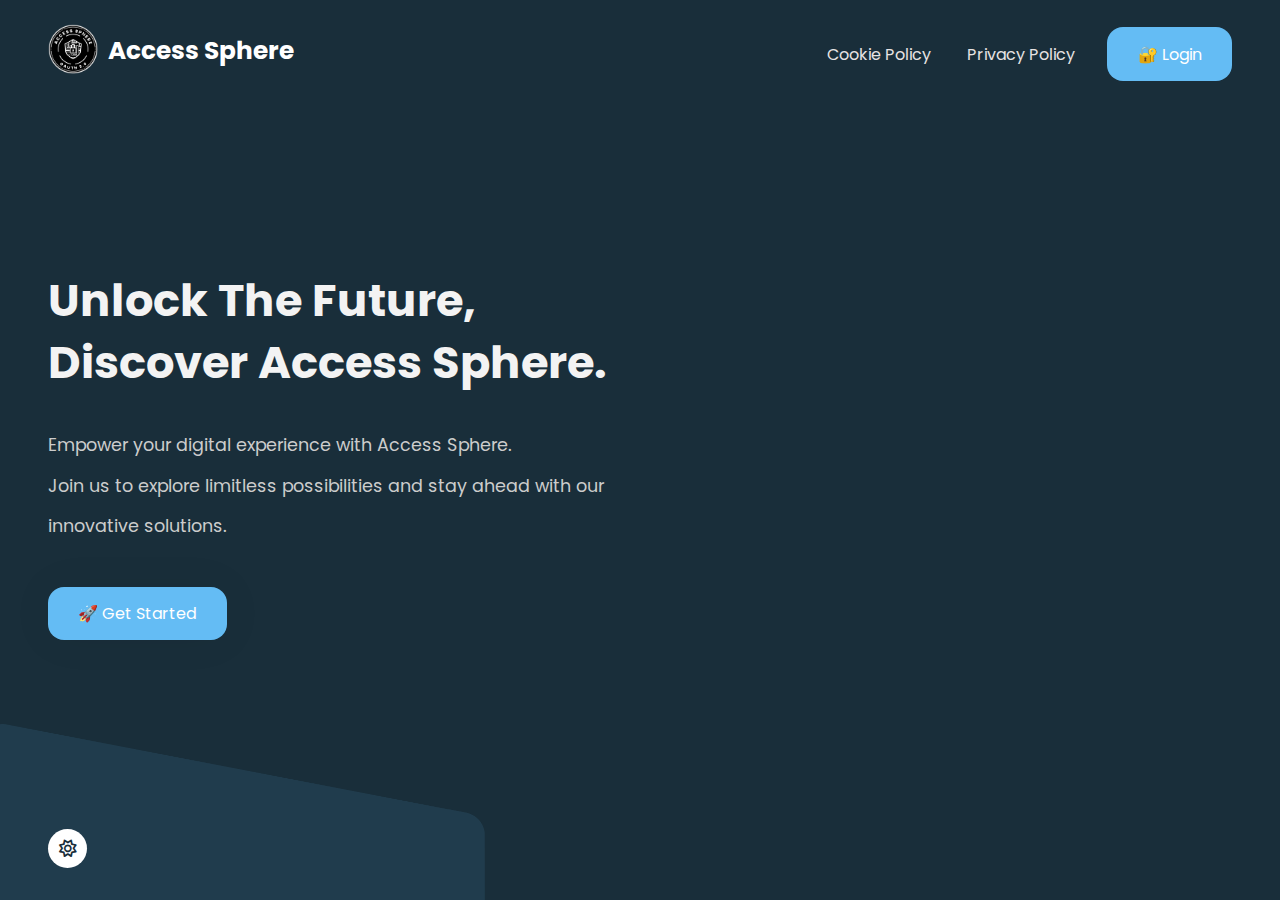
==== src/main/resources/static/index.html @ b30598ed "feat(): Fix Google Logo, bump V1.0.11" ====
<!DOCTYPE html>
<html lang="en">
<head>
    <meta charset="UTF-8"/>
    <meta http-equiv="X-UA-Compatible" content="IE=edge"/>
    <meta name="viewport" content="width=device-width, initial-scale=1.0"/>
    <title>Access Sphere</title>
    <link rel="stylesheet" href="style.css"/>
    <link
            rel="stylesheet"
            href="https://cdnjs.cloudflare.com/ajax/libs/font-awesome/6.5.2/css/all.min.css"
    />
    <!-- Meta ag Google Search -->
    <script type="application/ld+json">
        {
            "@context": "https://schema.org",
            "@type": "WebSite",
            "name": "Access Sphere",
            "alternateName": [
                "Access Sphere",
                "Security",
                "Access Sphere Security"
            ],
            "url": "https://access.sphere.service.giovannilamarmora.com"
        }
    </script>
    <meta
            name="description"
            content="Access Sphere - Empower your digital experience with Access Sphere. Join us to explore limitless possibilities and stay ahead with our innovative solutions."
    />

    <link rel="canonical" href="https://access.sphere.service.giovannilamarmora.com"/>

    <meta property="og:site_name" content="Access Sphere"/>
    <meta property="og:title" content="Security"/>
    <meta
            property="og:description"
            content="Access Sphere - Empower your digital experience with Access Sphere. Join us to explore limitless possibilities and stay ahead with our innovative solutions."
    />
    <meta
            property="og:image"
            content="https://github.com/giovannilamarmoraproject/Access-Sphere/blob/master/Access%20Sphere%20Logo/Access%20Sphere%20Transparent%20512x512.png?raw=true"
    />
    <meta property="og:url" content="https://access.sphere.service.giovannilamarmora.com"/>
    <!-- Favicon - Generic -->
    <link
            title="Access Sphere"
            rel="icon"
            href="https://github.com/giovannilamarmoraproject/Access-Sphere/blob/master/Access%20Sphere%20Logo/Access%20Sphere%20Transparent%20512x512.png?raw=true"
            type="image/x-icon"
            sizes="72x72"
    />
    <link
            title="Access Sphere"
            rel="icon"
            href="https://github.com/giovannilamarmoraproject/Access-Sphere/blob/master/Access%20Sphere%20Logo/Access%20Sphere%20Transparent%20512x512.png?raw=true"
            type="image/x-icon"
            sizes="96x96"
    />
    <link
            title="Access Sphere"
            rel="icon"
            href="https://github.com/giovannilamarmoraproject/Access-Sphere/blob/master/Access%20Sphere%20Logo/Access%20Sphere%20Transparent%20512x512.png?raw=true"
            type="image/x-icon"
            sizes="128x128"
    />
    <link
            title="Access Sphere"
            rel="icon"
            href="https://github.com/giovannilamarmoraproject/Access-Sphere/blob/master/Access%20Sphere%20Logo/Access%20Sphere%20Transparent%20512x512.png?raw=true"
            type="image/x-icon"
            sizes="144x144"
    />
    <link
            title="Access Sphere"
            rel="icon"
            href="https://github.com/giovannilamarmoraproject/Access-Sphere/blob/master/Access%20Sphere%20Logo/Access%20Sphere%20Transparent%20512x512.png?raw=true"
            type="image/x-icon"
            sizes="152x152"
    />
    <link
            title="Access Sphere"
            rel="icon"
            href="https://github.com/giovannilamarmoraproject/Access-Sphere/blob/master/Access%20Sphere%20Logo/Access%20Sphere%20Transparent%20512x512.png?raw=true"
            type="image/x-icon"
            sizes="192x192"
    />
    <link
            title="Access Sphere"
            rel="icon"
            href="https://github.com/giovannilamarmoraproject/Access-Sphere/blob/master/Access%20Sphere%20Logo/Access%20Sphere%20Transparent%20512x512.png?raw=true"
            type="image/x-icon"
            sizes="384x384"
    />
    <link
            title="Access Sphere"
            rel="icon"
            href="https://github.com/giovannilamarmoraproject/Access-Sphere/blob/master/Access%20Sphere%20Logo/Access%20Sphere%20Transparent%20512x512.png?raw=true"
            type="image/x-icon"
            sizes="512x512"
    />
    <!-- Favicon - Android -->
    <link
            title="Access Sphere"
            rel="shortcut icon"
            href="https://github.com/giovannilamarmoraproject/Access-Sphere/blob/master/Access%20Sphere%20Logo/Access%20Sphere%20Transparent%20512x512.png?raw=true"
            sizes="192x192"
    />
    <!-- Favicon - iOS -->
    <link
            title="Access Sphere"
            rel="apple-touch-icon"
            href="https://github.com/giovannilamarmoraproject/Access-Sphere/blob/master/Access%20Sphere%20Logo/Access%20Sphere%20Transparent%20512x512.png?raw=true"
            sizes="128x128"
    />
    <link
            title="Access Sphere"
            rel="apple-touch-icon"
            href="https://github.com/giovannilamarmoraproject/Access-Sphere/blob/master/Access%20Sphere%20Logo/Access%20Sphere%20Transparent%20512x512.png?raw=true"
            sizes="152x152"
    />
    <link
            title="Access Sphere"
            rel="apple-touch-icon"
            href="https://github.com/giovannilamarmoraproject/Access-Sphere/blob/master/Access%20Sphere%20Logo/Access%20Sphere%20Transparent%20512x512.png?raw=true"
            sizes="192x192"
    />
    <!-- Google Tag Manager -->
    <script>
        (function (w, d, s, l, i) {
          w[l] = w[l] || [];
          w[l].push({ "gtm.start": new Date().getTime(), event: "gtm.js" });
          var f = d.getElementsByTagName(s)[0],
            j = d.createElement(s),
            dl = l != "dataLayer" ? "&l=" + l : "";
          j.async = true;
          j.src = "https://www.googletagmanager.com/gtm.js?id=" + i + dl;
          f.parentNode.insertBefore(j, f);
        })(window, document, "script", "dataLayer", "GTM-KLC9VXFF");
    </script>
    <!-- End Google Tag Manager -->
    <!-- Google tag (gtag.js) -->
    <script
            async
            src="https://www.googletagmanager.com/gtag/js?id=G-R4KLC18RH6"
    ></script>
    <script>
        window.dataLayer = window.dataLayer || [];
        function gtag() {
          dataLayer.push(arguments);
        }
        gtag("js", new Date());

        gtag("config", "G-R4KLC18RH6");
    </script>
    <script>
        function navigateToPath(path) {
        // Ottieni l'origine attuale (es: https://stg.example.com o https://example.com)
        const origin = window.location.origin;

        // Costruisci l'URL completo aggiungendo il path
        const fullUrl = `${origin}/${path}`;

        // Reindirizza l'utente al nuovo URL
        window.location.href = fullUrl;
    }
    </script>
</head>
<body>
<!-- Google Tag Manager (noscript) -->
<noscript>
    <iframe
            src="https://www.googletagmanager.com/ns.html?id=GTM-KLC9VXFF"
            height="0"
            width="0"
            style="display: none; visibility: hidden"
    ></iframe>
</noscript>
<!-- End Google Tag Manager (noscript) -->
<main>
    <div class="big-wrapper dark">
        <img src="img/shape.png" alt="" class="shape"/>

        <header>
            <div class="container">
                <div class="logo">
                    <img hidden src="img/logo.png" alt="Access Sphere Logo"/>
                    <img src="img/Access%20Sphere%20Transparent%20512x512.png" style="width:50px"
                         alt="Access Sphere Logo"/>
                    <h3 style="margin-bottom: 7px">Access Sphere</h3>
                </div>

                <div class="links">
                    <ul>
                        <li hidden><a href="#">Features</a></li>
                        <li style="width:140px"><a style="width:max-content"
                                                   href="https://access.sphere.service.giovannilamarmora.com/cookie-policy"
                                                   onclick="event.preventDefault(); navigateToPath('cookie-policy')">Cookie
                            Policy</a></li>
                        <li style="width:140px"><a style="width:max-content"
                                                   href="https://access.sphere.service.giovannilamarmora.com/privacy-policy"
                                                   onclick="event.preventDefault(); navigateToPath('privacy-policy')">Privacy
                            Policy</a>
                        </li>
                        <li><a href="/login" class="btn">🔐 Login</a></li>
                    </ul>
                </div>

                <div class="overlay"></div>

                <div class="hamburger-menu" style="display: none" hidden>
                    <div class="bar" hidden></div>
                </div>
            </div>
        </header>

        <div class="showcase-area">
            <div class="container">
                <div class="left">
                    <div class="big-title">
                        <h1>Unlock the Future,</h1>
                        <h1>Discover Access Sphere.</h1>
                    </div>
                    <p class="text">
                        Empower your digital experience with Access Sphere. <br/>
                        Join us to explore limitless possibilities and stay ahead with
                        our innovative solutions.
                    </p>
                    <div class="cta">
                        <a
                                target="_blank"
                                href="https://access.sphere.doc.giovannilamarmora.com"
                                class="btn"
                        >🚀 Get started</a
                        >
                        <a href="/login" class="btn hidden-desktop login-btn ms-3"
                        >🔐 Login Page</a
                        >
                    </div>
                </div>

                <!--<div class="right animated animatedFadeInUp fadeInUp">-->
                <div id="person" class="right animated animatedFadeInUp fadeInUp">
                    <img src="img/person.png" alt="Person Image" class="person"/>
                </div>
            </div>
        </div>

        <div class="bottom-area">
            <div class="container">
                <button class="toggle-btn">
                    <i class="far fa-moon"></i>
                    <i class="far fa-sun"></i>
                </button>
            </div>
        </div>
    </div>
</main>

<!-- JavaScript Files -->
<script src="app.js"></script>
</body>
</html>
---- src/main/resources/static/style.css ----
@import url("https://fonts.googleapis.com/css2?family=Poppins:wght@100;200;300;400;500;600;700;800;900&display=swap");

.hidden-desktop {
  visibility: hidden;
}

@media (max-width: 870px) {
  .hidden-mobile {
    visibility: hidden;
  }

  .hidden-desktop {
    visibility: visible;
  }
}

.ms-3 {
  margin-left: 15px;
}

.login-btn {
  position: absolute;
  right: 25px;
}

.light {
  --mainColor: #64bcf4;
  --hoverColor: #5bacdf;
  --backgroundColor: #f1f8fc;
  --darkOne: #312f3a;
  --darkTwo: #45424b;
  --lightOne: #919191;
  --lightTwo: #aaa;
}

.dark {
  --mainColor: #64bcf4;
  --hoverColor: #5bacdf;
  --backgroundColor: #192e3a;
  --darkOne: #f3f3f3;
  --darkTwo: #fff;
  --lightOne: #ccc;
  --lightTwo: #e7e3e3;
}

*,
*::before,
*::after {
  padding: 0;
  margin: 0;
  box-sizing: border-box;
}

body {
  font-family: "Poppins", sans-serif;
}

.stop-scrolling {
  height: 100%;
  overflow: hidden;
}

img {
  width: 100%;
}

a {
  text-decoration: none;
}

.big-wrapper {
  position: relative;
  padding: 1.7rem 0 2rem;
  width: 100%;
  min-height: 100vh;
  overflow: hidden;
  background-color: var(--backgroundColor);
  display: flex;
  flex-direction: column;
  justify-content: space-between;
}

.container {
  position: relative;
  max-width: 81rem;
  width: 100%;
  margin: 0 auto;
  padding: 0 3rem;
  z-index: 10;
}

header {
  position: relative;
  z-index: 70;
}

header .container {
  display: flex;
  justify-content: space-between;
  align-items: center;
}

.overlay {
  display: none;
}

.logo {
  display: flex;
  align-items: center;
  cursor: pointer;
}

.logo img {
  width: 40px;
  margin-right: 0.6rem;
  margin-top: -0.6rem;
}

.logo h3 {
  color: var(--darkTwo);
  font-size: 1.55rem;
  line-height: 1.2;
  font-weight: 700;
}

.links ul {
  display: flex;
  list-style: none;
  align-items: center;
}

.links a {
  color: var(--lightTwo);
  margin-left: 4.5rem;
  display: inline-block;
  transition: 0.3s;
}

.links a:hover {
  color: var(--hoverColor);
  transform: scale(1.05);
}

.btn {
  display: inline-block;
  padding: 0.9rem 1.9rem;
  color: #fff !important;
  background-color: var(--mainColor);
  border-radius: 16px;
  text-transform: capitalize;
  transition: 0.3s;
}

.btn:hover {
  background-color: var(--hoverColor);
  transform: scale(1) !important;
}

.hamburger-menu {
  position: relative;
  z-index: 99;
  width: 2rem;
  height: 2rem;
  display: flex;
  align-items: center;
  justify-content: center;
  cursor: pointer;
  display: none;
}

.hamburger-menu .bar {
  position: relative;
  width: 100%;
  height: 3px;
  background-color: var(--darkTwo);
  border-radius: 3px;
  transition: 0.5s;
}

.bar::before,
.bar::after {
  content: "";
  position: absolute;
  width: 100%;
  height: 100%;
  background-color: var(--darkTwo);
  border-radius: 3px;
  transition: 0.5s;
}

.bar::before {
  transform: translateY(-8px);
}

.bar::after {
  transform: translateY(8px);
}

.big-wrapper.active .hamburger-menu .bar {
  background-color: transparent;
}

.big-wrapper.active .bar::before {
  transform: translateY(0) rotate(-45deg);
}

.big-wrapper.active .bar::after {
  transform: translateY(0) rotate(45deg);
}

.showcase-area .container {
  display: grid;
  grid-template-columns: repeat(2, 1fr);
  align-items: center;
  justify-content: center;
}

.big-title {
  font-size: 1.4rem;
  color: var(--darkOne);
  text-transform: capitalize;
  line-height: 1.4;
}

.text {
  color: var(--lightOne);
  font-size: 1.1rem;
  margin: 1.9rem 0 2.5rem;
  max-width: 600px;
  line-height: 2.3;
}

.showcase-area .btn {
  box-shadow: 0 0 40px 2px rgba(0, 0, 0, 0.05);
}

.person {
  width: 123%;
  transform: translate(15%, 25px);
}

.toggle-btn {
  display: inline-block;
  border: none;
  background: var(--darkTwo);
  color: var(--backgroundColor);
  outline: none;
  cursor: pointer;
  height: 39px;
  width: 39px;
  border-radius: 50%;
  font-size: 1.1rem;
  transition: 0.3s;
}

.toggle-btn i {
  line-height: 39px;
}

.toggle-btn:hover {
  background: var(--mainColor);
}

.big-wrapper.light .toggle-btn i:last-child {
  display: none;
}

.big-wrapper.light .toggle-btn i:first-child {
  display: block;
}

.big-wrapper.dark .toggle-btn i:last-child {
  display: block;
}

.big-wrapper.dark .toggle-btn i:first-child {
  display: none;
}

.shape {
  position: absolute;
  z-index: 0;
  width: 500px;
  bottom: -180px;
  left: -15px;
  opacity: 0.1;
}

.copy {
  position: absolute;
  top: 0;
  left: 0;
  z-index: 100;
  animation: appear 1s 1 both;
}

@keyframes appear {
  0% {
    clip-path: circle(30% at -25% -25%);
  }
  100% {
    clip-path: circle(150% at 0 0);
  }
}

@media screen and (max-width: 870px) {
  .hamburger-menu {
    display: flex;
  }

  .links {
    position: fixed;
    top: 0;
    right: 0;
    max-width: 450px;
    width: 100%;
    height: 100%;
    background-color: var(--mainColor);
    z-index: 95;
    display: flex;
    align-items: center;
    justify-content: center;
    transform: translateX(100%);
    transition: 0.5s;
  }

  .links ul {
    flex-direction: column;
  }

  .links a {
    color: #fff;
    margin-left: 0;
    padding: 2rem 0;
  }

  .links .btn {
    background: none;
  }

  .overlay {
    display: block;
    position: fixed;
    top: 0;
    left: 0;
    right: 0;
    bottom: 0;
    background-color: rgba(0, 0, 0, 0.7);
    opacity: 0;
    pointer-events: none;
    transition: 0.5s;
  }

  .big-wrapper.active .links {
    transform: translateX(0);
    box-shadow: 0 0 50px 2px rgba(0, 0, 0, 0.4);
  }

  .big-wrapper.active .overlay {
    pointer-events: all;
    opacity: 1;
  }

  .showcase-area {
    padding: 2.5rem 0;
    max-width: 700px;
    margin: 0 auto;
  }

  .showcase-area .container {
    grid-template-columns: 1fr;
    justify-content: center;
    grid-gap: 2rem;
  }

  .big-title {
    font-size: 1.1rem;
  }

  .text {
    font-size: 0.95rem;
    margin: 1.4rem 0 1.5rem;
  }

  .person {
    width: 100%;
    transform: none;
  }

  .logo h3 {
    font-size: 1.25rem;
  }

  .shape {
    bottom: -180px;
    left: -150px;
  }
}

@media screen and (max-width: 470px) {
  .container {
    padding: 0 1.5rem;
  }

  .big-title {
    font-size: 0.9rem;
  }

  .text {
    margin: 1.1rem 0 1.5rem;
  }

  .showcase-area .btn {
    font-size: 0.8rem;
  }
}

/* Animation */

@keyframes fadeInUp {
  from {
    transform: translate3d(0, 40px, 0);
  }

  to {
    transform: translate3d(0, 0, 0);
    opacity: 1;
  }
}

@-webkit-keyframes fadeInUp {
  from {
    transform: translate3d(0, 40px, 0);
  }

  to {
    transform: translate3d(0, 0, 0);
    opacity: 1;
  }
}

.animated {
  animation-duration: 1s;
  animation-fill-mode: both;
  -webkit-animation-duration: 1s;
  -webkit-animation-fill-mode: both;
}

.animatedFadeInUp {
  opacity: 0;
}

.fadeInUp {
  opacity: 0;
  animation-name: fadeInUp;
  -webkit-animation-name: fadeInUp;
}
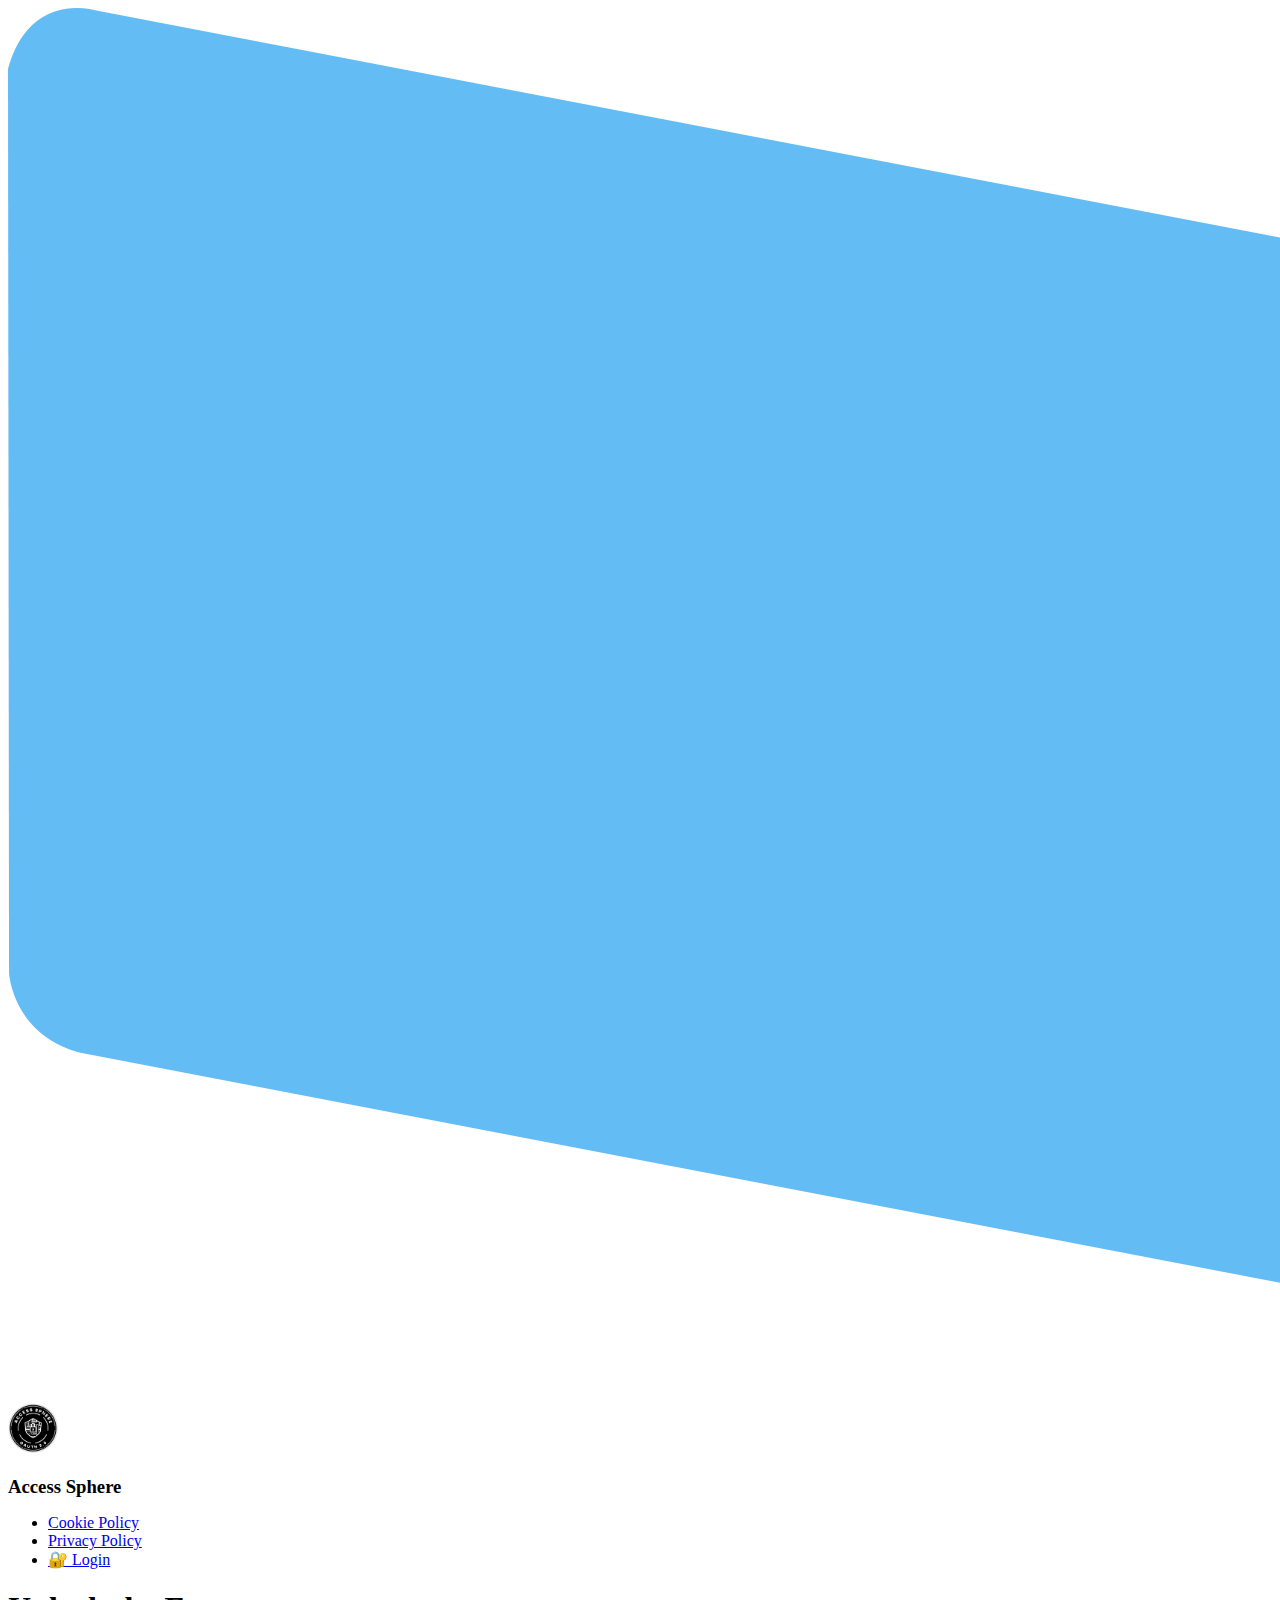
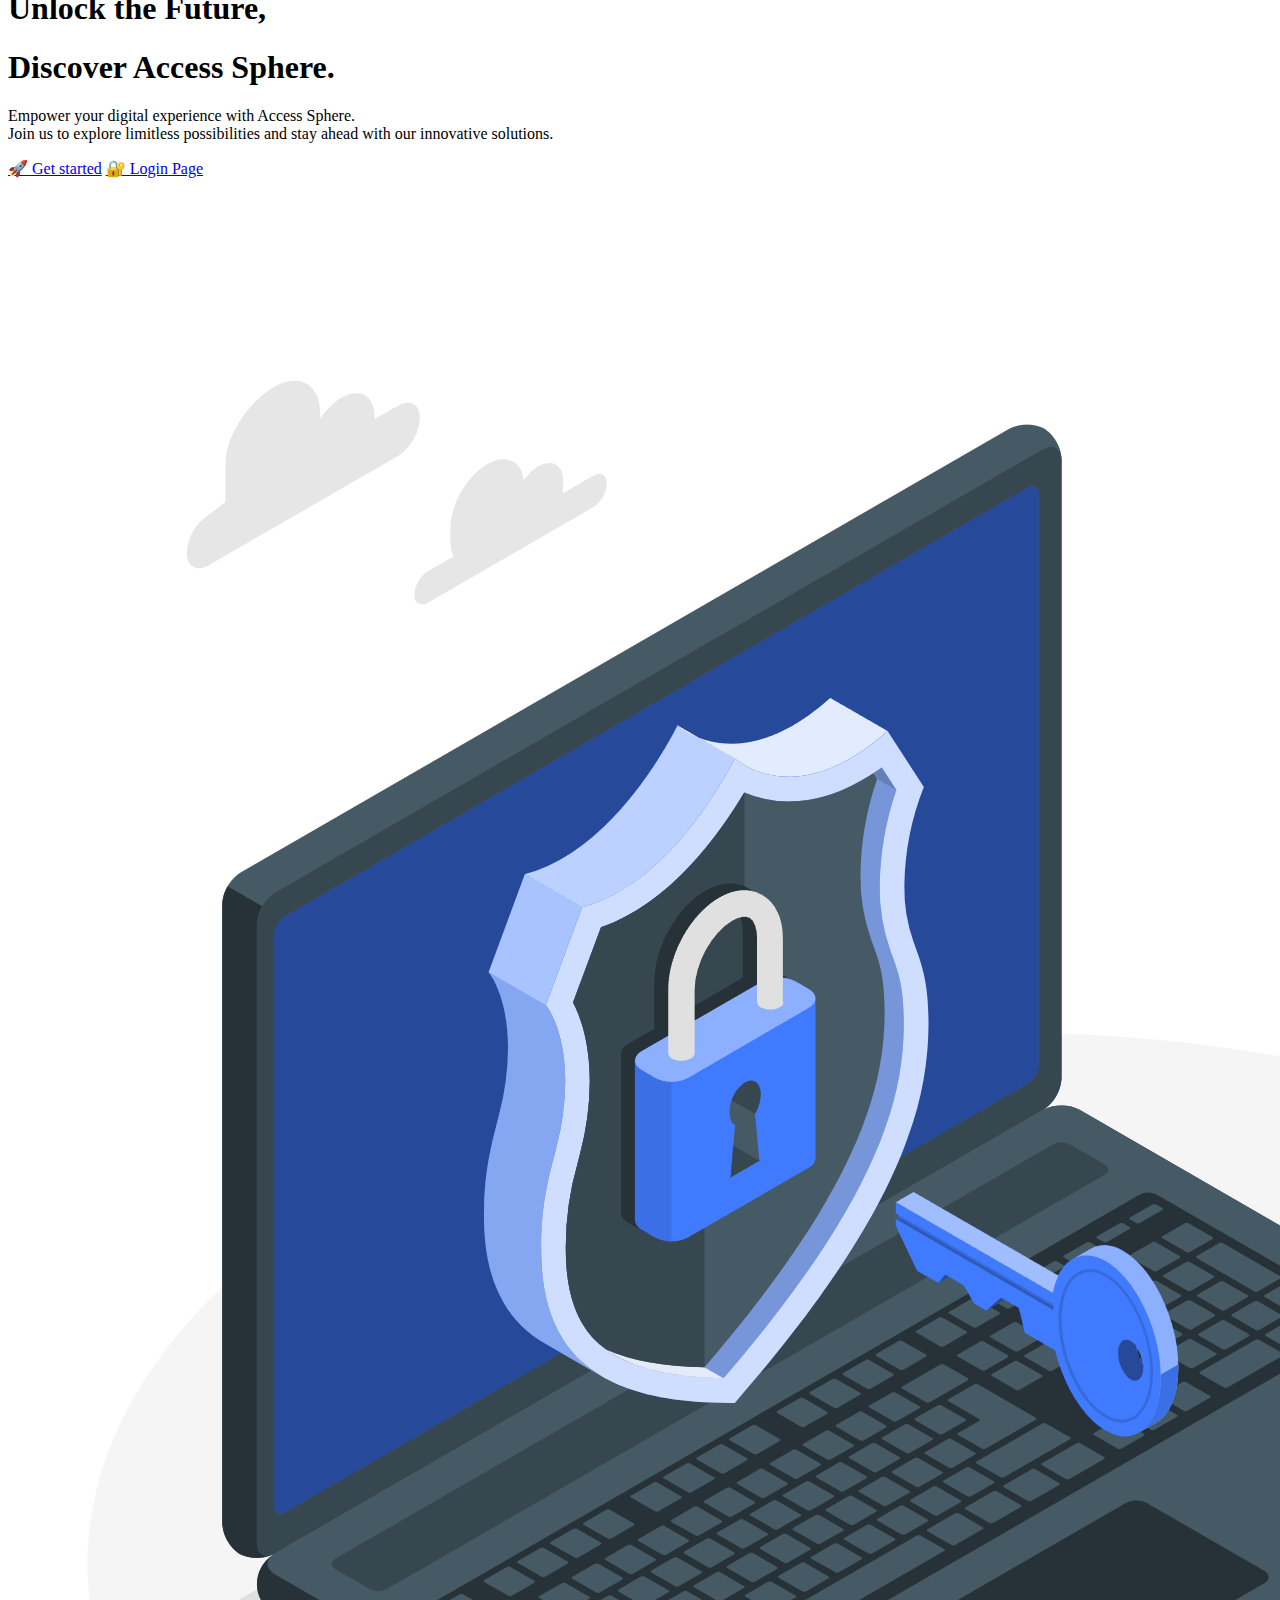
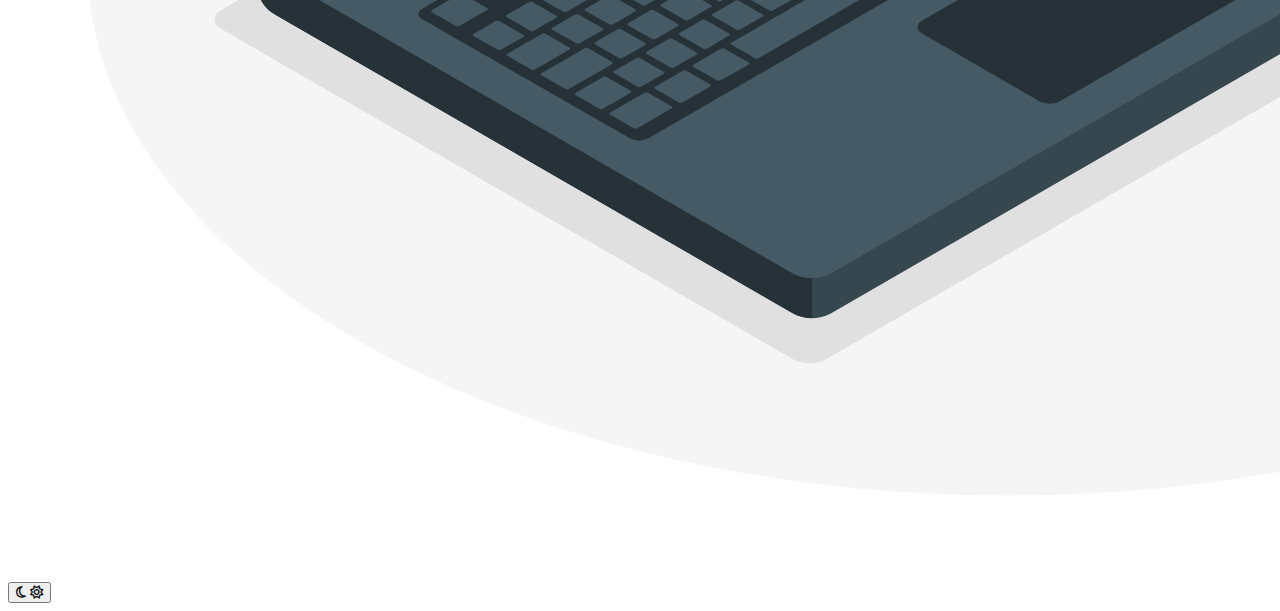
==== commit 80b8dfd9: "feat(): Added tech user and Make HTML, bump V1.0.27" ====
--- a/src/main/resources/static/index.html
+++ b/src/main/resources/static/index.html
@@ -1,160 +1,166 @@
 <!DOCTYPE html>
 <html lang="en">
-<head>
-    <meta charset="UTF-8"/>
-    <meta http-equiv="X-UA-Compatible" content="IE=edge"/>
-    <meta name="viewport" content="width=device-width, initial-scale=1.0"/>
+  <head>
+    <meta charset="UTF-8" />
+    <meta http-equiv="X-UA-Compatible" content="IE=edge" />
+    <meta name="viewport" content="width=device-width, initial-scale=1.0" />
     <title>Access Sphere</title>
-    <link rel="stylesheet" href="style.css"/>
-    <link
-            rel="stylesheet"
-            href="https://cdnjs.cloudflare.com/ajax/libs/font-awesome/6.5.2/css/all.min.css"
+    <link rel="stylesheet" href="css/style.css" />
+    <link
+      rel="stylesheet"
+      href="https://cdnjs.cloudflare.com/ajax/libs/font-awesome/6.5.2/css/all.min.css"
     />
     <!-- Meta ag Google Search -->
     <script type="application/ld+json">
-        {
-            "@context": "https://schema.org",
-            "@type": "WebSite",
-            "name": "Access Sphere",
-            "alternateName": [
-                "Access Sphere",
-                "Security",
-                "Access Sphere Security"
-            ],
-            "url": "https://access.sphere.service.giovannilamarmora.com"
-        }
-    </script>
-    <meta
-            name="description"
-            content="Access Sphere - Empower your digital experience with Access Sphere. Join us to explore limitless possibilities and stay ahead with our innovative solutions."
-    />
-
-    <link rel="canonical" href="https://access.sphere.service.giovannilamarmora.com"/>
-
-    <meta property="og:site_name" content="Access Sphere"/>
-    <meta property="og:title" content="Security"/>
-    <meta
-            property="og:description"
-            content="Access Sphere - Empower your digital experience with Access Sphere. Join us to explore limitless possibilities and stay ahead with our innovative solutions."
-    />
-    <meta
-            property="og:image"
-            content="https://github.com/giovannilamarmoraproject/Access-Sphere/blob/master/Access%20Sphere%20Logo/Access%20Sphere%20Transparent%20512x512.png?raw=true"
-    />
-    <meta property="og:url" content="https://access.sphere.service.giovannilamarmora.com"/>
+      {
+        "@context": "https://schema.org",
+        "@type": "WebSite",
+        "name": "Access Sphere",
+        "alternateName": [
+          "Access Sphere",
+          "Security",
+          "Access Sphere Security"
+        ],
+        "url": "https://access.sphere.service.giovannilamarmora.com"
+      }
+    </script>
+    <meta
+      name="description"
+      content="Access Sphere - Empower your digital experience with Access Sphere. Join us to explore limitless possibilities and stay ahead with our innovative solutions."
+    />
+
+    <link
+      rel="canonical"
+      href="https://access.sphere.service.giovannilamarmora.com"
+    />
+
+    <meta property="og:site_name" content="Access Sphere" />
+    <meta property="og:title" content="Security" />
+    <meta
+      property="og:description"
+      content="Access Sphere - Empower your digital experience with Access Sphere. Join us to explore limitless possibilities and stay ahead with our innovative solutions."
+    />
+    <meta
+      property="og:image"
+      content="https://github.com/giovannilamarmoraproject/Access-Sphere/blob/master/Access%20Sphere%20Logo/Access%20Sphere%20Transparent%20512x512.png?raw=true"
+    />
+    <meta
+      property="og:url"
+      content="https://access.sphere.service.giovannilamarmora.com"
+    />
     <!-- Favicon - Generic -->
     <link
-            title="Access Sphere"
-            rel="icon"
-            href="https://github.com/giovannilamarmoraproject/Access-Sphere/blob/master/Access%20Sphere%20Logo/Access%20Sphere%20Transparent%20512x512.png?raw=true"
-            type="image/x-icon"
-            sizes="72x72"
-    />
-    <link
-            title="Access Sphere"
-            rel="icon"
-            href="https://github.com/giovannilamarmoraproject/Access-Sphere/blob/master/Access%20Sphere%20Logo/Access%20Sphere%20Transparent%20512x512.png?raw=true"
-            type="image/x-icon"
-            sizes="96x96"
-    />
-    <link
-            title="Access Sphere"
-            rel="icon"
-            href="https://github.com/giovannilamarmoraproject/Access-Sphere/blob/master/Access%20Sphere%20Logo/Access%20Sphere%20Transparent%20512x512.png?raw=true"
-            type="image/x-icon"
-            sizes="128x128"
-    />
-    <link
-            title="Access Sphere"
-            rel="icon"
-            href="https://github.com/giovannilamarmoraproject/Access-Sphere/blob/master/Access%20Sphere%20Logo/Access%20Sphere%20Transparent%20512x512.png?raw=true"
-            type="image/x-icon"
-            sizes="144x144"
-    />
-    <link
-            title="Access Sphere"
-            rel="icon"
-            href="https://github.com/giovannilamarmoraproject/Access-Sphere/blob/master/Access%20Sphere%20Logo/Access%20Sphere%20Transparent%20512x512.png?raw=true"
-            type="image/x-icon"
-            sizes="152x152"
-    />
-    <link
-            title="Access Sphere"
-            rel="icon"
-            href="https://github.com/giovannilamarmoraproject/Access-Sphere/blob/master/Access%20Sphere%20Logo/Access%20Sphere%20Transparent%20512x512.png?raw=true"
-            type="image/x-icon"
-            sizes="192x192"
-    />
-    <link
-            title="Access Sphere"
-            rel="icon"
-            href="https://github.com/giovannilamarmoraproject/Access-Sphere/blob/master/Access%20Sphere%20Logo/Access%20Sphere%20Transparent%20512x512.png?raw=true"
-            type="image/x-icon"
-            sizes="384x384"
-    />
-    <link
-            title="Access Sphere"
-            rel="icon"
-            href="https://github.com/giovannilamarmoraproject/Access-Sphere/blob/master/Access%20Sphere%20Logo/Access%20Sphere%20Transparent%20512x512.png?raw=true"
-            type="image/x-icon"
-            sizes="512x512"
+      title="Access Sphere"
+      rel="icon"
+      href="https://github.com/giovannilamarmoraproject/Access-Sphere/blob/master/Access%20Sphere%20Logo/Access%20Sphere%20Transparent%20512x512.png?raw=true"
+      type="image/x-icon"
+      sizes="72x72"
+    />
+    <link
+      title="Access Sphere"
+      rel="icon"
+      href="https://github.com/giovannilamarmoraproject/Access-Sphere/blob/master/Access%20Sphere%20Logo/Access%20Sphere%20Transparent%20512x512.png?raw=true"
+      type="image/x-icon"
+      sizes="96x96"
+    />
+    <link
+      title="Access Sphere"
+      rel="icon"
+      href="https://github.com/giovannilamarmoraproject/Access-Sphere/blob/master/Access%20Sphere%20Logo/Access%20Sphere%20Transparent%20512x512.png?raw=true"
+      type="image/x-icon"
+      sizes="128x128"
+    />
+    <link
+      title="Access Sphere"
+      rel="icon"
+      href="https://github.com/giovannilamarmoraproject/Access-Sphere/blob/master/Access%20Sphere%20Logo/Access%20Sphere%20Transparent%20512x512.png?raw=true"
+      type="image/x-icon"
+      sizes="144x144"
+    />
+    <link
+      title="Access Sphere"
+      rel="icon"
+      href="https://github.com/giovannilamarmoraproject/Access-Sphere/blob/master/Access%20Sphere%20Logo/Access%20Sphere%20Transparent%20512x512.png?raw=true"
+      type="image/x-icon"
+      sizes="152x152"
+    />
+    <link
+      title="Access Sphere"
+      rel="icon"
+      href="https://github.com/giovannilamarmoraproject/Access-Sphere/blob/master/Access%20Sphere%20Logo/Access%20Sphere%20Transparent%20512x512.png?raw=true"
+      type="image/x-icon"
+      sizes="192x192"
+    />
+    <link
+      title="Access Sphere"
+      rel="icon"
+      href="https://github.com/giovannilamarmoraproject/Access-Sphere/blob/master/Access%20Sphere%20Logo/Access%20Sphere%20Transparent%20512x512.png?raw=true"
+      type="image/x-icon"
+      sizes="384x384"
+    />
+    <link
+      title="Access Sphere"
+      rel="icon"
+      href="https://github.com/giovannilamarmoraproject/Access-Sphere/blob/master/Access%20Sphere%20Logo/Access%20Sphere%20Transparent%20512x512.png?raw=true"
+      type="image/x-icon"
+      sizes="512x512"
     />
     <!-- Favicon - Android -->
     <link
-            title="Access Sphere"
-            rel="shortcut icon"
-            href="https://github.com/giovannilamarmoraproject/Access-Sphere/blob/master/Access%20Sphere%20Logo/Access%20Sphere%20Transparent%20512x512.png?raw=true"
-            sizes="192x192"
+      title="Access Sphere"
+      rel="shortcut icon"
+      href="https://github.com/giovannilamarmoraproject/Access-Sphere/blob/master/Access%20Sphere%20Logo/Access%20Sphere%20Transparent%20512x512.png?raw=true"
+      sizes="192x192"
     />
     <!-- Favicon - iOS -->
     <link
-            title="Access Sphere"
-            rel="apple-touch-icon"
-            href="https://github.com/giovannilamarmoraproject/Access-Sphere/blob/master/Access%20Sphere%20Logo/Access%20Sphere%20Transparent%20512x512.png?raw=true"
-            sizes="128x128"
-    />
-    <link
-            title="Access Sphere"
-            rel="apple-touch-icon"
-            href="https://github.com/giovannilamarmoraproject/Access-Sphere/blob/master/Access%20Sphere%20Logo/Access%20Sphere%20Transparent%20512x512.png?raw=true"
-            sizes="152x152"
-    />
-    <link
-            title="Access Sphere"
-            rel="apple-touch-icon"
-            href="https://github.com/giovannilamarmoraproject/Access-Sphere/blob/master/Access%20Sphere%20Logo/Access%20Sphere%20Transparent%20512x512.png?raw=true"
-            sizes="192x192"
+      title="Access Sphere"
+      rel="apple-touch-icon"
+      href="https://github.com/giovannilamarmoraproject/Access-Sphere/blob/master/Access%20Sphere%20Logo/Access%20Sphere%20Transparent%20512x512.png?raw=true"
+      sizes="128x128"
+    />
+    <link
+      title="Access Sphere"
+      rel="apple-touch-icon"
+      href="https://github.com/giovannilamarmoraproject/Access-Sphere/blob/master/Access%20Sphere%20Logo/Access%20Sphere%20Transparent%20512x512.png?raw=true"
+      sizes="152x152"
+    />
+    <link
+      title="Access Sphere"
+      rel="apple-touch-icon"
+      href="https://github.com/giovannilamarmoraproject/Access-Sphere/blob/master/Access%20Sphere%20Logo/Access%20Sphere%20Transparent%20512x512.png?raw=true"
+      sizes="192x192"
     />
     <!-- Google Tag Manager -->
     <script>
-        (function (w, d, s, l, i) {
-          w[l] = w[l] || [];
-          w[l].push({ "gtm.start": new Date().getTime(), event: "gtm.js" });
-          var f = d.getElementsByTagName(s)[0],
-            j = d.createElement(s),
-            dl = l != "dataLayer" ? "&l=" + l : "";
-          j.async = true;
-          j.src = "https://www.googletagmanager.com/gtm.js?id=" + i + dl;
-          f.parentNode.insertBefore(j, f);
-        })(window, document, "script", "dataLayer", "GTM-KLC9VXFF");
+      (function (w, d, s, l, i) {
+        w[l] = w[l] || [];
+        w[l].push({ "gtm.start": new Date().getTime(), event: "gtm.js" });
+        var f = d.getElementsByTagName(s)[0],
+          j = d.createElement(s),
+          dl = l != "dataLayer" ? "&l=" + l : "";
+        j.async = true;
+        j.src = "https://www.googletagmanager.com/gtm.js?id=" + i + dl;
+        f.parentNode.insertBefore(j, f);
+      })(window, document, "script", "dataLayer", "GTM-KLC9VXFF");
     </script>
     <!-- End Google Tag Manager -->
     <!-- Google tag (gtag.js) -->
     <script
-            async
-            src="https://www.googletagmanager.com/gtag/js?id=G-R4KLC18RH6"
+      async
+      src="https://www.googletagmanager.com/gtag/js?id=G-R4KLC18RH6"
     ></script>
     <script>
-        window.dataLayer = window.dataLayer || [];
-        function gtag() {
-          dataLayer.push(arguments);
-        }
-        gtag("js", new Date());
-
-        gtag("config", "G-R4KLC18RH6");
+      window.dataLayer = window.dataLayer || [];
+      function gtag() {
+        dataLayer.push(arguments);
+      }
+      gtag("js", new Date());
+
+      gtag("config", "G-R4KLC18RH6");
     </script>
     <script>
-        function navigateToPath(path) {
+      function navigateToPath(path) {
         // Ottieni l'origine attuale (es: https://stg.example.com o https://example.com)
         const origin = window.location.origin;
 
@@ -163,101 +169,111 @@
 
         // Reindirizza l'utente al nuovo URL
         window.location.href = fullUrl;
-    }
-    </script>
-</head>
-<body>
-<!-- Google Tag Manager (noscript) -->
-<noscript>
-    <iframe
-            src="https://www.googletagmanager.com/ns.html?id=GTM-KLC9VXFF"
-            height="0"
-            width="0"
-            style="display: none; visibility: hidden"
-    ></iframe>
-</noscript>
-<!-- End Google Tag Manager (noscript) -->
-<main>
-    <div class="big-wrapper dark">
-        <img src="img/shape.png" alt="" class="shape"/>
+      }
+    </script>
+  </head>
+  <body>
+    <!-- Google Tag Manager (noscript) -->
+    <noscript>
+      <iframe
+        src="https://www.googletagmanager.com/ns.html?id=GTM-KLC9VXFF"
+        height="0"
+        width="0"
+        style="display: none; visibility: hidden"
+      ></iframe>
+    </noscript>
+    <!-- End Google Tag Manager (noscript) -->
+    <main>
+      <div class="big-wrapper dark">
+        <img src="img/shape.png" alt="" class="shape" />
 
         <header>
-            <div class="container">
-                <div class="logo">
-                    <img hidden src="img/logo.png" alt="Access Sphere Logo"/>
-                    <img src="img/Access%20Sphere%20Transparent%20512x512.png" style="width:50px"
-                         alt="Access Sphere Logo"/>
-                    <h3 style="margin-bottom: 7px">Access Sphere</h3>
-                </div>
-
-                <div class="links">
-                    <ul>
-                        <li hidden><a href="#">Features</a></li>
-                        <li style="width:140px"><a style="width:max-content"
-                                                   href="https://access.sphere.service.giovannilamarmora.com/cookie-policy"
-                                                   onclick="event.preventDefault(); navigateToPath('cookie-policy')">Cookie
-                            Policy</a></li>
-                        <li style="width:140px"><a style="width:max-content"
-                                                   href="https://access.sphere.service.giovannilamarmora.com/privacy-policy"
-                                                   onclick="event.preventDefault(); navigateToPath('privacy-policy')">Privacy
-                            Policy</a>
-                        </li>
-                        <li><a href="/login" class="btn">🔐 Login</a></li>
-                    </ul>
-                </div>
-
-                <div class="overlay"></div>
-
-                <div class="hamburger-menu" style="display: none" hidden>
-                    <div class="bar" hidden></div>
-                </div>
-            </div>
+          <div class="container">
+            <div class="logo">
+              <img hidden src="img/logo.png" alt="Access Sphere Logo" />
+              <img
+                src="img/Access%20Sphere%20Transparent%20512x512.png"
+                style="width: 50px"
+                alt="Access Sphere Logo"
+              />
+              <h3 style="margin-bottom: 7px">Access Sphere</h3>
+            </div>
+
+            <div class="links">
+              <ul>
+                <li hidden><a href="#">Features</a></li>
+                <li style="width: 140px">
+                  <a
+                    style="width: max-content"
+                    href="https://access.sphere.service.giovannilamarmora.com/cookie-policy"
+                    onclick="event.preventDefault(); navigateToPath('cookie-policy')"
+                    >Cookie Policy</a
+                  >
+                </li>
+                <li style="width: 140px">
+                  <a
+                    style="width: max-content"
+                    href="https://access.sphere.service.giovannilamarmora.com/privacy-policy"
+                    onclick="event.preventDefault(); navigateToPath('privacy-policy')"
+                    >Privacy Policy</a
+                  >
+                </li>
+                <li><a href="/app/login" class="btn">🔐 Login</a></li>
+              </ul>
+            </div>
+
+            <div class="overlay"></div>
+
+            <div class="hamburger-menu" style="display: none" hidden>
+              <div class="bar" hidden></div>
+            </div>
+          </div>
         </header>
 
         <div class="showcase-area">
-            <div class="container">
-                <div class="left">
-                    <div class="big-title">
-                        <h1>Unlock the Future,</h1>
-                        <h1>Discover Access Sphere.</h1>
-                    </div>
-                    <p class="text">
-                        Empower your digital experience with Access Sphere. <br/>
-                        Join us to explore limitless possibilities and stay ahead with
-                        our innovative solutions.
-                    </p>
-                    <div class="cta">
-                        <a
-                                target="_blank"
-                                href="https://access.sphere.doc.giovannilamarmora.com"
-                                class="btn"
-                        >🚀 Get started</a
-                        >
-                        <a href="/login" class="btn hidden-desktop login-btn ms-3"
-                        >🔐 Login Page</a
-                        >
-                    </div>
-                </div>
-
-                <!--<div class="right animated animatedFadeInUp fadeInUp">-->
-                <div id="person" class="right animated animatedFadeInUp fadeInUp">
-                    <img src="img/person.png" alt="Person Image" class="person"/>
-                </div>
-            </div>
+          <div class="container">
+            <div class="left">
+              <div class="big-title">
+                <h1>Unlock the Future,</h1>
+                <h1>Discover Access Sphere.</h1>
+              </div>
+              <p class="text">
+                Empower your digital experience with Access Sphere. <br />
+                Join us to explore limitless possibilities and stay ahead with
+                our innovative solutions.
+              </p>
+              <div class="cta">
+                <a
+                  target="_blank"
+                  href="https://access.sphere.doc.giovannilamarmora.com"
+                  class="btn"
+                  >🚀 Get started</a
+                >
+                <a href="/login" class="btn hidden-desktop login-btn ms-3"
+                  >🔐 Login Page</a
+                >
+              </div>
+            </div>
+
+            <!--<div class="right animated animatedFadeInUp fadeInUp">-->
+            <div id="person" class="right animated animatedFadeInUp fadeInUp">
+              <img src="img/person.png" alt="Person Image" class="person" />
+            </div>
+          </div>
         </div>
 
         <div class="bottom-area">
-            <div class="container">
-                <button class="toggle-btn">
-                    <i class="far fa-moon"></i>
-                    <i class="far fa-sun"></i>
-                </button>
-            </div>
+          <div class="container">
+            <button class="toggle-btn">
+              <i class="far fa-moon"></i>
+              <i class="far fa-sun"></i>
+            </button>
+          </div>
         </div>
-    </div>
-</main>
-
-<!-- JavaScript Files -->
-<script src="app.js"></script>
-</body>
+      </div>
+    </main>
+
+    <!-- JavaScript Files -->
+    <script src="js/main.js"></script>
+  </body>
 </html>
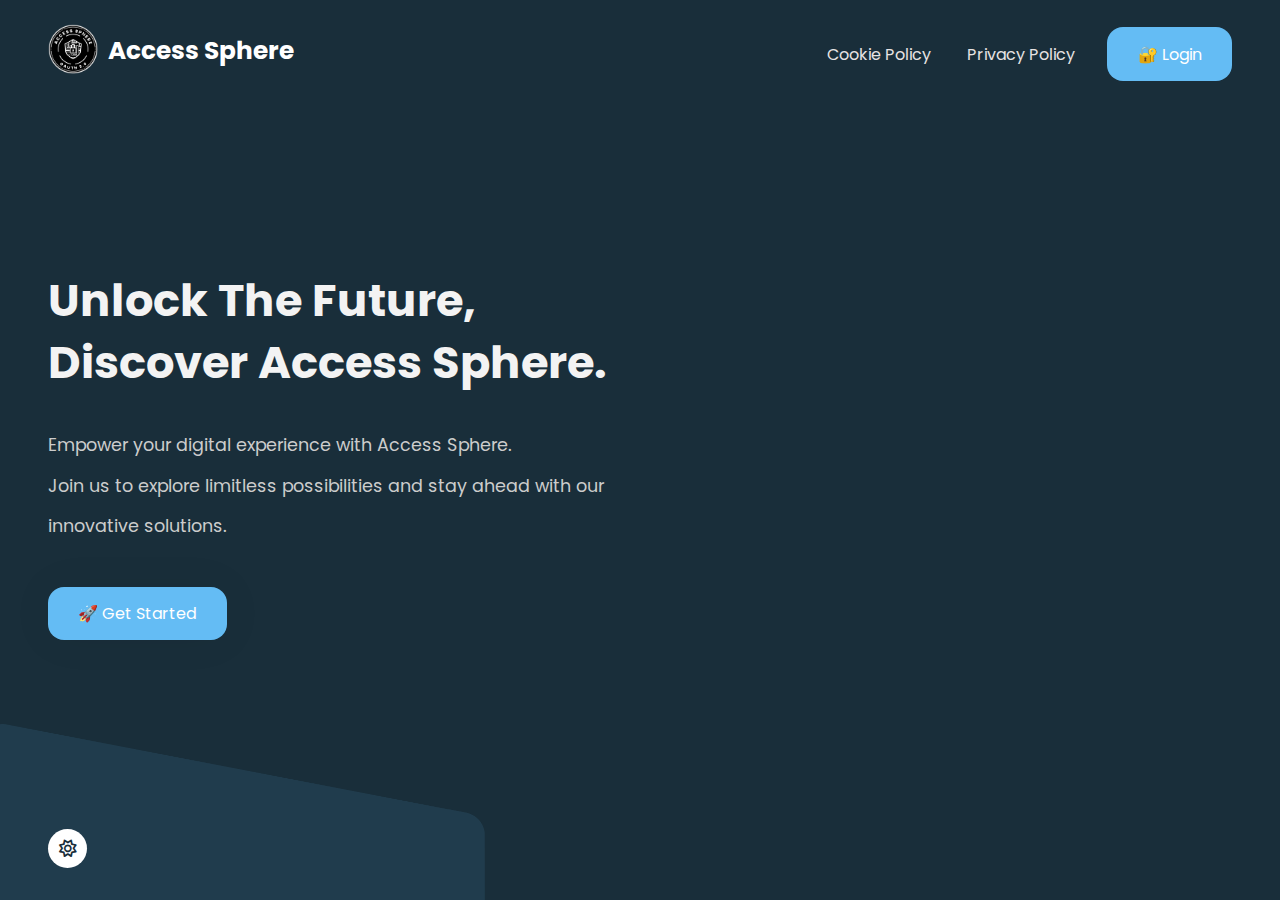
==== commit 7af08ceb: "feat(): PWA, fix Generate Token, bump V1.1.17" ====
--- a/src/main/resources/static/index.html
+++ b/src/main/resources/static/index.html
@@ -10,6 +10,22 @@
       rel="stylesheet"
       href="https://cdnjs.cloudflare.com/ajax/libs/font-awesome/6.5.2/css/all.min.css"
     />
+    <link rel="manifest" href="/manifest.json" />
+    <script>
+      if ("serviceWorker" in navigator) {
+        navigator.serviceWorker
+          .register("/service-worker.js")
+          .then(function (registration) {
+            console.log(
+              "Service Worker registered with scope:",
+              registration.scope
+            );
+          })
+          .catch(function (error) {
+            console.log("Service Worker registration failed:", error);
+          });
+      }
+    </script>
     <!-- Meta ag Google Search -->
     <script type="application/ld+json">
       {
--- a/src/main/resources/static/css/style.css
+++ b/src/main/resources/static/css/style.css
@@ -0,0 +1,457 @@
+@import url("https://fonts.googleapis.com/css2?family=Poppins:wght@100;200;300;400;500;600;700;800;900&display=swap");
+
+.hidden-desktop {
+  visibility: hidden;
+}
+
+@media (max-width: 870px) {
+  .hidden-mobile {
+    visibility: hidden;
+  }
+
+  .hidden-desktop {
+    visibility: visible;
+  }
+}
+
+.ms-3 {
+  margin-left: 15px;
+}
+
+.login-btn {
+  position: absolute;
+  right: 25px;
+}
+
+.light {
+  --mainColor: #64bcf4;
+  --hoverColor: #5bacdf;
+  --backgroundColor: #f1f8fc;
+  --darkOne: #312f3a;
+  --darkTwo: #45424b;
+  --lightOne: #919191;
+  --lightTwo: #aaa;
+}
+
+.dark {
+  --mainColor: #64bcf4;
+  --hoverColor: #5bacdf;
+  --backgroundColor: #192e3a;
+  --darkOne: #f3f3f3;
+  --darkTwo: #fff;
+  --lightOne: #ccc;
+  --lightTwo: #e7e3e3;
+}
+
+*,
+*::before,
+*::after {
+  padding: 0;
+  margin: 0;
+  box-sizing: border-box;
+}
+
+body {
+  font-family: "Poppins", sans-serif;
+}
+
+.stop-scrolling {
+  height: 100%;
+  overflow: hidden;
+}
+
+img {
+  width: 100%;
+}
+
+a {
+  text-decoration: none;
+}
+
+.big-wrapper {
+  position: relative;
+  padding: 1.7rem 0 2rem;
+  width: 100%;
+  min-height: 100vh;
+  overflow: hidden;
+  background-color: var(--backgroundColor);
+  display: flex;
+  flex-direction: column;
+  justify-content: space-between;
+}
+
+.container {
+  position: relative;
+  max-width: 81rem;
+  width: 100%;
+  margin: 0 auto;
+  padding: 0 3rem;
+  z-index: 10;
+}
+
+header {
+  position: relative;
+  z-index: 70;
+}
+
+header .container {
+  display: flex;
+  justify-content: space-between;
+  align-items: center;
+}
+
+.overlay {
+  display: none;
+}
+
+.logo {
+  display: flex;
+  align-items: center;
+  cursor: pointer;
+}
+
+.logo img {
+  width: 40px;
+  margin-right: 0.6rem;
+  margin-top: -0.6rem;
+}
+
+.logo h3 {
+  color: var(--darkTwo);
+  font-size: 1.55rem;
+  line-height: 1.2;
+  font-weight: 700;
+}
+
+.links ul {
+  display: flex;
+  list-style: none;
+  align-items: center;
+}
+
+.links a {
+  color: var(--lightTwo);
+  margin-left: 4.5rem;
+  display: inline-block;
+  transition: 0.3s;
+}
+
+.links a:hover {
+  color: var(--hoverColor);
+  transform: scale(1.05);
+}
+
+.btn {
+  display: inline-block;
+  padding: 0.9rem 1.9rem;
+  color: #fff !important;
+  background-color: var(--mainColor);
+  border-radius: 16px;
+  text-transform: capitalize;
+  transition: 0.3s;
+}
+
+.btn:hover {
+  background-color: var(--hoverColor);
+  transform: scale(1) !important;
+}
+
+.hamburger-menu {
+  position: relative;
+  z-index: 99;
+  width: 2rem;
+  height: 2rem;
+  display: flex;
+  align-items: center;
+  justify-content: center;
+  cursor: pointer;
+  display: none;
+}
+
+.hamburger-menu .bar {
+  position: relative;
+  width: 100%;
+  height: 3px;
+  background-color: var(--darkTwo);
+  border-radius: 3px;
+  transition: 0.5s;
+}
+
+.bar::before,
+.bar::after {
+  content: "";
+  position: absolute;
+  width: 100%;
+  height: 100%;
+  background-color: var(--darkTwo);
+  border-radius: 3px;
+  transition: 0.5s;
+}
+
+.bar::before {
+  transform: translateY(-8px);
+}
+
+.bar::after {
+  transform: translateY(8px);
+}
+
+.big-wrapper.active .hamburger-menu .bar {
+  background-color: transparent;
+}
+
+.big-wrapper.active .bar::before {
+  transform: translateY(0) rotate(-45deg);
+}
+
+.big-wrapper.active .bar::after {
+  transform: translateY(0) rotate(45deg);
+}
+
+.showcase-area .container {
+  display: grid;
+  grid-template-columns: repeat(2, 1fr);
+  align-items: center;
+  justify-content: center;
+}
+
+.big-title {
+  font-size: 1.4rem;
+  color: var(--darkOne);
+  text-transform: capitalize;
+  line-height: 1.4;
+}
+
+.text {
+  color: var(--lightOne);
+  font-size: 1.1rem;
+  margin: 1.9rem 0 2.5rem;
+  max-width: 600px;
+  line-height: 2.3;
+}
+
+.showcase-area .btn {
+  box-shadow: 0 0 40px 2px rgba(0, 0, 0, 0.05);
+}
+
+.person {
+  width: 123%;
+  transform: translate(15%, 25px);
+}
+
+.toggle-btn {
+  display: inline-block;
+  border: none;
+  background: var(--darkTwo);
+  color: var(--backgroundColor);
+  outline: none;
+  cursor: pointer;
+  height: 39px;
+  width: 39px;
+  border-radius: 50%;
+  font-size: 1.1rem;
+  transition: 0.3s;
+}
+
+.toggle-btn i {
+  line-height: 39px;
+}
+
+.toggle-btn:hover {
+  background: var(--mainColor);
+}
+
+.big-wrapper.light .toggle-btn i:last-child {
+  display: none;
+}
+
+.big-wrapper.light .toggle-btn i:first-child {
+  display: block;
+}
+
+.big-wrapper.dark .toggle-btn i:last-child {
+  display: block;
+}
+
+.big-wrapper.dark .toggle-btn i:first-child {
+  display: none;
+}
+
+.shape {
+  position: absolute;
+  z-index: 0;
+  width: 500px;
+  bottom: -180px;
+  left: -15px;
+  opacity: 0.1;
+}
+
+.copy {
+  position: absolute;
+  top: 0;
+  left: 0;
+  z-index: 100;
+  animation: appear 1s 1 both;
+}
+
+@keyframes appear {
+  0% {
+    clip-path: circle(30% at -25% -25%);
+  }
+  100% {
+    clip-path: circle(150% at 0 0);
+  }
+}
+
+@media screen and (max-width: 870px) {
+  .hamburger-menu {
+    display: flex;
+  }
+
+  .links {
+    position: fixed;
+    top: 0;
+    right: 0;
+    max-width: 450px;
+    width: 100%;
+    height: 100%;
+    background-color: var(--mainColor);
+    z-index: 95;
+    display: flex;
+    align-items: center;
+    justify-content: center;
+    transform: translateX(100%);
+    transition: 0.5s;
+  }
+
+  .links ul {
+    flex-direction: column;
+  }
+
+  .links a {
+    color: #fff;
+    margin-left: 0;
+    padding: 2rem 0;
+  }
+
+  .links .btn {
+    background: none;
+  }
+
+  .overlay {
+    display: block;
+    position: fixed;
+    top: 0;
+    left: 0;
+    right: 0;
+    bottom: 0;
+    background-color: rgba(0, 0, 0, 0.7);
+    opacity: 0;
+    pointer-events: none;
+    transition: 0.5s;
+  }
+
+  .big-wrapper.active .links {
+    transform: translateX(0);
+    box-shadow: 0 0 50px 2px rgba(0, 0, 0, 0.4);
+  }
+
+  .big-wrapper.active .overlay {
+    pointer-events: all;
+    opacity: 1;
+  }
+
+  .showcase-area {
+    padding: 2.5rem 0;
+    max-width: 700px;
+    margin: 0 auto;
+  }
+
+  .showcase-area .container {
+    grid-template-columns: 1fr;
+    justify-content: center;
+    grid-gap: 2rem;
+  }
+
+  .big-title {
+    font-size: 1.1rem;
+  }
+
+  .text {
+    font-size: 0.95rem;
+    margin: 1.4rem 0 1.5rem;
+  }
+
+  .person {
+    width: 100%;
+    transform: none;
+  }
+
+  .logo h3 {
+    font-size: 1.25rem;
+  }
+
+  .shape {
+    bottom: -180px;
+    left: -150px;
+  }
+}
+
+@media screen and (max-width: 470px) {
+  .container {
+    padding: 0 1.5rem;
+  }
+
+  .big-title {
+    font-size: 0.9rem;
+  }
+
+  .text {
+    margin: 1.1rem 0 1.5rem;
+  }
+
+  .showcase-area .btn {
+    font-size: 0.8rem;
+  }
+}
+
+/* Animation */
+
+@keyframes fadeInUp {
+  from {
+    transform: translate3d(0, 40px, 0);
+  }
+
+  to {
+    transform: translate3d(0, 0, 0);
+    opacity: 1;
+  }
+}
+
+@-webkit-keyframes fadeInUp {
+  from {
+    transform: translate3d(0, 40px, 0);
+  }
+
+  to {
+    transform: translate3d(0, 0, 0);
+    opacity: 1;
+  }
+}
+
+.animated {
+  animation-duration: 1s;
+  animation-fill-mode: both;
+  -webkit-animation-duration: 1s;
+  -webkit-animation-fill-mode: both;
+}
+
+.animatedFadeInUp {
+  opacity: 0;
+}
+
+.fadeInUp {
+  opacity: 0;
+  animation-name: fadeInUp;
+  -webkit-animation-name: fadeInUp;
+}
